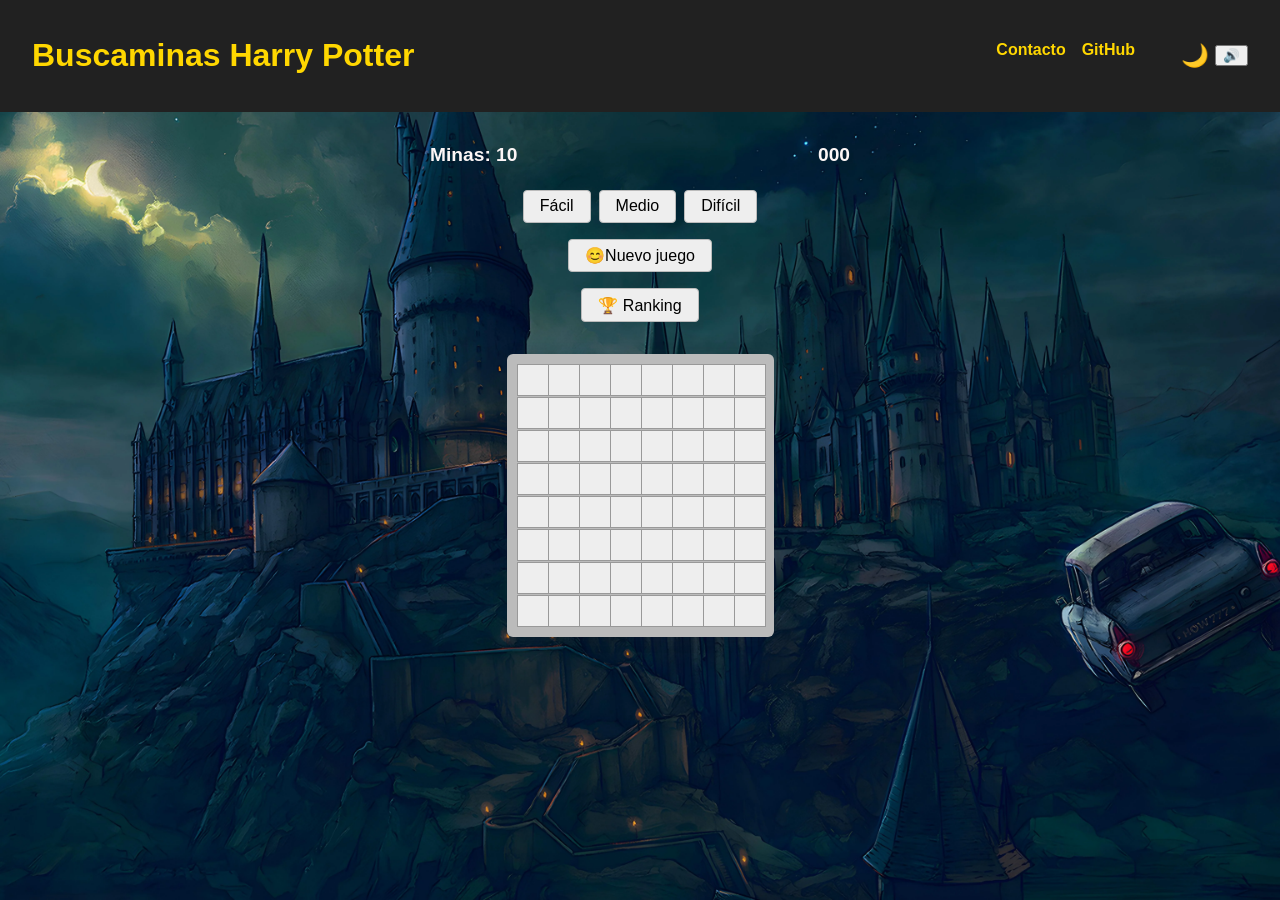
==== index.html @ 060baf07 "Agrego index, indexStyles y mode.js" ====
<!DOCTYPE html>
<html lang="es">
<head>
    <meta charset="UTF-8">
    <title>Buscaminas Harry Potter</title>
    <meta name="viewport" content="width=device-width, initial-scale=1.0">
    <link rel="stylesheet" href="css/indexStyles.css">
</head>
<body>
    <header class="header">
        <h1>Buscaminas Harry Potter</h1>
        <div class="header-actions">
            <a href="contact.html" class="btn-link">Contacto</a>
            <a href="https://github.com/ValentinTorassa/MineSweeper-DAW" class="btn-link" target="_blank">GitHub</a>
            <div class="mode-toggle">
                <button id="toggleModeBtn" aria-label="Cambiar modo" title="Cambiar modo claro/oscuro">🌙</button>
                <button id="musicToggleBtn" aria-label="Música" title="Prender/Apagar música">🔊</button>
            </div>
                         
        </div>
    </header>
    <main>
        <div class="controls">
            <div class="status-panel">
                <span>Minas: <span id="mineCount">10</span></span>
                <span id="timer">0</span>
            </div>
            <div class="difficulty">
                <button id="easyBtn" type="button">Fácil</button>
                <button id="mediumBtn" type="button">Medio</button>
                <button id="hardBtn" type="button">Difícil</button>
            </div>
            <button id="resetBtn" type="button" title="Reiniciar">😊Nuevo juego</button>
            <button id="rankingBtn" type="button" title="Ver Ranking">🏆 Ranking</button>
        </div>
        <div id="board" class="board"></div>
    </main>

    <!-- Modal para mostrar gifs al ganar/perder -->
  <div id="resultGifModal" class="modal">
    <div class="modal-content" style="background: none; box-shadow:none;">
      <img id="resultGifImage" src="" alt="Resultado" style="max-width:320px; width:100%; border-radius:12px;"/>
      <p id="resultGifText" style="font-size:1.3em; color:#fff; text-shadow:0 0 7px #000;"></p>
      <button id="closeGifModalBtn" style="margin-top:1em;">Cerrar</button>
    </div>
  </div>

    <!-- SCRIPTS -->
    <script src="js/storage.js"></script>
    <script src="js/game.js"></script>
    <script src="js/main.js"></script>
    <script src="js/mode.js"></script>

</body>
</html>
---- css/indexStyles.css ----
/* Fondo principal del sitio con imagen para modo oscuro */
html { 
  min-height: 100vh;
  background: url('../img/HarryPotterWallpaper.png') center center / cover no-repeat;
}

.icon-bomb, .icon-flag {
  width: 23px;
  height: 23px;
  display: block;
  margin: 0 auto;
  image-rendering: auto;
  user-select: none;
  pointer-events: none;
}

/* Estilos generales del cuerpo de la página */
body {
  color: #fdf6f6; /* Texto claro */
  font-family: 'Segoe UI', Arial, sans-serif;
  font-weight: bold; 
  margin: 0;
  padding: 0;
}

/* Modal: ventana emergente, oculta por defecto */
.modal {
  display: none;
  position: fixed;
  z-index: 100;
  left: 0; top: 0; right: 0; bottom: 0;
  background: rgba(0,0,0,0.65); /* Fondo semitransparente */
  justify-content: center;
  align-items: center;
}
.modal.active,
.modal[style*="display: block"] {
  display: flex;
}

/* Encabezado del juego */
.header {
  display: flex;
  justify-content: space-between;
  align-items: center;
  background: #212121;
  color: #ffd700;
  padding: 1rem 2rem;
}
.header-actions {
  display: flex;
  gap: 1rem;
}

/* Enlaces del header */
.btn-link {
  color: #ffd700;
  text-decoration: none;
  font-weight: bold;
  transition: text-decoration 0.2s;
}
.btn-link:hover {
  text-decoration: underline;
}

/* Área principal del juego centrada */
main {
  display: flex;
  flex-direction: column;
  align-items: center;
  margin: 2rem auto;
  max-width: 420px;
}

/* Contenedor de controles (botones y paneles) */
.controls {
  display: flex;
  flex-direction: column;
  gap: 1rem;
  width: 100%;
  align-items: center;
  margin-bottom: 1rem;
}

/* Panel de estado: contador y temporizador */
.status-panel {
  display: flex;
  justify-content: space-between;
  width: 100%;
  gap: 2rem;
  font-size: 1.2rem;
  margin-bottom: 0.5rem;
}

/* Botones de dificultad agrupados en línea */
.difficulty {
  display: flex;
  gap: 0.5rem;
}
.difficulty button, #resetBtn, #rankingBtn {
  padding: 0.4rem 1rem;
  font-size: 1rem;
  background: #eee;
  border: 1px solid #bbb;
  border-radius: 4px;
  cursor: pointer;
  transition: background 0.2s;
}
.difficulty button:hover, #resetBtn:hover, #rankingBtn:hover {
  background: #ffd700;
  color: #212121;
}

/* Tablero del juego */
.board {
  margin-top: 1rem;
  background: #bbb;
  border-radius: 6px;
  overflow: auto;
  box-shadow: 0 2px 16px #2222;
}

/* Celda individual del tablero */
.cell {
  user-select: none;
  font-size: 1.1rem;
  width: 30px;
  height: 30px;
  display: flex;
  align-items: center;
  justify-content: center;
  background: #eee;
  border: 1px solid #999;
  cursor: pointer;
  transition: background 0.1s;
}
.cell:active {
  background: #ddd;
}

/* Contenido de la ventana modal */
.modal-content {
  background: #fff;
  color: #212121;
  border-radius: 10px;
  padding: 2rem;
  min-width: 300px;
  max-width: 95vw;
  box-shadow: 0 0 18px #3333;
  text-align: center;
}
.modal-content button {
  margin: 1rem 0.25rem 0 0.25rem;
  padding: 0.4rem 1.2rem;
  background: #ffd700;
  color: #212121;
  border: none;
  border-radius: 4px;
  cursor: pointer;
}
.modal-content h2, .modal-content h3 {
  margin-top: 0;
}

/* Tabla de ranking de partidas */
.ranking-table {
  width: 100%;
  border-collapse: collapse;
  margin-top: 1rem;
  font-size: 0.95rem;
}
.ranking-table th, .ranking-table td {
  padding: 0.25rem 0.4rem;
  border-bottom: 1px solid #ccc;
}
.ranking-table tr.top-player {
  background: #ffe066;
  font-weight: bold;
}

/* Mensaje cuando no hay partidas */
.no-games {
  margin: 1rem 0;
  color: #888;
}

/* ----- MODO CLARO (solo fondo y colores principales) ----- */
html.light-mode {
  background: url('../img/HarryPotterWallpaper_light.png') center center / cover no-repeat;
}

html.light-mode body {
  color: #212121; /* Texto negro para contraste */
  font-weight: bold;
}
html.light-mode .header {
  background: #ffe066;
  color: #212121;
}
html.light-mode .btn-link {
  color: #212121;
}

/* Contador y timer en negro y negrita en modo claro */
html.light-mode .status-panel,
html.light-mode .status-panel span,
html.light-mode .status-panel #mineCount,
html.light-mode .status-panel #timer {
  color: #212121;
  font-weight: bold;
}

/* Botón de cambio de modo, arriba a la derecha */
.mode-toggle {
  display: flex;
  align-items: center;
  margin-left: 1.5rem;
}
#toggleModeBtn {
  font-size: 1.4rem;
  background: none;
  border: none;
  cursor: pointer;
  color: #ffd700;
  transition: color 0.2s;
}
html.light-mode #toggleModeBtn {
  color: #000000;
}

/* -------- Responsive: para pantallas chicas -------- */
@media (max-width: 600px) {
  main {
      max-width: 98vw;
      margin: 1rem;
  }
  .modal-content {
      min-width: 80vw;
      padding: 1rem;
  }
}
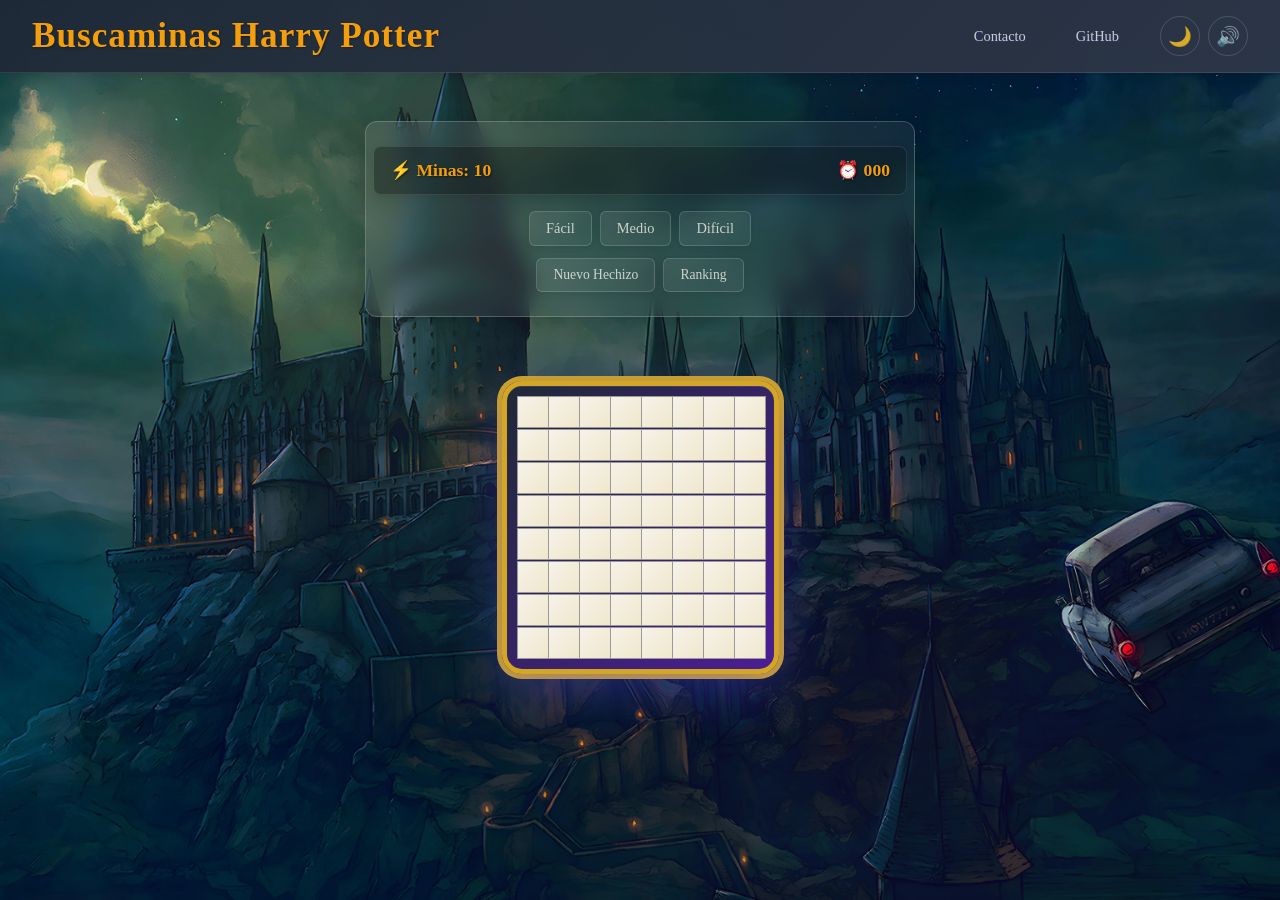
==== commit 2f40909d: "Front end updates actualizado estilos para index y contact, logica del header separada en un archivo" ====
--- a/index.html
+++ b/index.html
@@ -4,44 +4,79 @@
     <meta charset="UTF-8">
     <title>Buscaminas Harry Potter</title>
     <meta name="viewport" content="width=device-width, initial-scale=1.0">
+    <link rel="stylesheet" href="css/header.css">
     <link rel="stylesheet" href="css/indexStyles.css">
 </head>
 <body>
     <header class="header">
-        <h1>Buscaminas Harry Potter</h1>
+        <h1 class="header-title">Buscaminas Harry Potter</h1>
         <div class="header-actions">
-            <a href="contact.html" class="btn-link">Contacto</a>
-            <a href="https://github.com/ValentinTorassa/MineSweeper-DAW" class="btn-link" target="_blank">GitHub</a>
+            <a href="contact.html" class="header-link">Contacto</a>
+            <a href="https://github.com/ValentinTorassa/MineSweeper-DAW" class="header-link" target="_blank">GitHub</a>
             <div class="mode-toggle">
-                <button id="toggleModeBtn" aria-label="Cambiar modo" title="Cambiar modo claro/oscuro">🌙</button>
-                <button id="musicToggleBtn" aria-label="Música" title="Prender/Apagar música">🔊</button>
+                <button id="toggleModeBtn" class="mode-btn" aria-label="Cambiar modo" title="Cambiar modo claro/oscuro">🌙</button>
+                <button id="musicToggleBtn" class="mode-btn" aria-label="Música" title="Prender/Apagar música">🔊</button>
             </div>
-                         
         </div>
     </header>
     <main>
         <div class="controls">
             <div class="status-panel">
-                <span>Minas: <span id="mineCount">10</span></span>
-                <span id="timer">0</span>
+                <span>⚡ Minas: <span id="mineCount">10</span></span>
+                <span>⏰ <span id="timer">0</span></span>
             </div>
-            <div class="difficulty">
-                <button id="easyBtn" type="button">Fácil</button>
-                <button id="mediumBtn" type="button">Medio</button>
-                <button id="hardBtn" type="button">Difícil</button>
+            <div class="game-actions">
+                <div class="difficulty">
+                    <button id="easyBtn" type="button">Fácil</button>
+                    <button id="mediumBtn" type="button">Medio</button>
+                    <button id="hardBtn" type="button">Difícil</button>
+                </div>
+                <div class="control-buttons">
+                    <button id="resetBtn" type="button" title="Reiniciar">Nuevo Hechizo</button>
+                    <button id="rankingBtn" type="button" title="Ver Ranking">Ranking</button>
+                </div>
             </div>
-            <button id="resetBtn" type="button" title="Reiniciar">😊Nuevo juego</button>
-            <button id="rankingBtn" type="button" title="Ver Ranking">🏆 Ranking</button>
         </div>
         <div id="board" class="board"></div>
     </main>
 
-    <!-- Modal para mostrar gifs al ganar/perder -->
+    <!-- Modal mágico para mostrar gifs al ganar/perder -->
   <div id="resultGifModal" class="modal">
     <div class="modal-content" style="background: none; box-shadow:none;">
       <img id="resultGifImage" src="" alt="Resultado" style="max-width:320px; width:100%; border-radius:12px;"/>
       <p id="resultGifText" style="font-size:1.3em; color:#fff; text-shadow:0 0 7px #000;"></p>
-      <button id="closeGifModalBtn" style="margin-top:1em;">Cerrar</button>
+      <button id="closeGifModalBtn" style="margin-top:1em;">🚪 Cerrar</button>
+    </div>
+  </div>
+
+  <!-- Modal para el Salón de la Fama -->
+  <div id="rankingModal" class="modal">
+    <div class="modal-content">
+      <h2>🏆 Salón de la Fama de Magos</h2>
+      <div class="ranking-controls">
+        <button id="sortByScoreBtn" class="btn-secondary">📊 Ordenar por Puntaje</button>
+        <button id="sortByDateBtn" class="btn-secondary">📅 Ordenar por Fecha</button>
+        <button id="clearRankingBtn" class="btn-danger">🗑️ Limpiar Registro</button>
+      </div>
+      <div id="rankingTable"></div>
+      <button id="closeRankingBtn" class="btn-primary">🚪 Cerrar</button>
+    </div>
+  </div>
+
+  <!-- Modal para ingresar nombre del mago ganador -->
+  <div id="playerNameModal" class="modal">
+    <div class="modal-content">
+      <h2>🎉 ¡Felicidades, Mago! Has completado el hechizo</h2>
+      <p>⭐ Tu puntuación mágica: <span id="finalScore">0</span></p>
+      <p>⏰ Tiempo de conjuro: <span id="finalTime">0:00</span></p>
+      <div class="input-group">
+        <label for="playerNameInput">📝 Ingresa tu nombre mágico para el Salón de la Fama:</label>
+        <input type="text" id="playerNameInput" placeholder="Tu nombre de mago" maxlength="20">
+      </div>
+      <div class="button-group">
+        <button id="savePlayerScoreBtn" class="btn-primary">✨ Guardar en el Salón</button>
+        <button id="closePlayerNameBtn" class="btn-secondary">🚪 Cancelar</button>
+      </div>
     </div>
   </div>
 
--- a/css/header.css
+++ b/css/header.css
@@ -0,0 +1,149 @@
+/* Header styles - More sober design */
+.header {
+    display: flex;
+    justify-content: space-between;
+    align-items: center;
+    background: linear-gradient(135deg, rgba(31, 41, 55, 0.95) 0%, rgba(45, 55, 72, 0.95) 100%);
+    backdrop-filter: blur(10px);
+    color: var(--text-primary);
+    padding: 1rem 2rem;
+    box-shadow: 0 2px 10px rgba(0, 0, 0, 0.1);
+    border-bottom: 1px solid rgba(255, 255, 255, 0.1);
+    position: relative;
+}
+
+.header-title {
+    margin: 0;
+    font-size: clamp(1.5rem, 3vw, 2.2rem);
+    font-family: 'Cinzel', 'Times New Roman', serif;
+    font-weight: 600;
+    letter-spacing: 1px;
+    text-shadow: 1px 1px 2px rgba(0, 0, 0, 0.3);
+    color: var(--text-secondary);
+}
+
+.header-actions {
+    display: flex;
+    gap: 1rem;
+    align-items: center;
+}
+
+.header-link {
+    color: var(--text-primary);
+    text-decoration: none;
+    font-weight: 500;
+    font-size: 0.9rem;
+    padding: 0.5rem 1rem;
+    border-radius: 6px;
+    transition: all 0.3s ease;
+    border: 1px solid transparent;
+    opacity: 0.8;
+}
+
+.header-link:hover {
+    opacity: 1;
+    background: rgba(255, 255, 255, 0.1);
+    border-color: rgba(255, 255, 255, 0.2);
+    transform: translateY(-1px);
+}
+
+.mode-toggle {
+    display: flex;
+    align-items: center;
+    gap: 0.5rem;
+    margin-left: 0.5rem;
+}
+
+.mode-btn {
+    font-size: 1.2rem;
+    background: transparent;
+    border: 1px solid rgba(255, 255, 255, 0.2);
+    border-radius: 50%;
+    padding: 0.5rem;
+    cursor: pointer;
+    color: var(--text-primary);
+    transition: all 0.3s ease;
+    width: 40px;
+    height: 40px;
+    display: flex;
+    align-items: center;
+    justify-content: center;
+    opacity: 0.8;
+}
+
+.mode-btn:hover {
+    opacity: 1;
+    background: rgba(255, 255, 255, 0.1);
+    border-color: rgba(255, 255, 255, 0.3);
+    transform: scale(1.05);
+}
+
+/* Light mode adjustments */
+html.light-mode .header {
+    background: linear-gradient(135deg, rgba(255, 255, 255, 0.95) 0%, rgba(248, 249, 250, 0.95) 100%);
+    border-bottom: 1px solid rgba(0, 0, 0, 0.1);
+}
+
+html.light-mode .header-link {
+    color: var(--text-primary);
+}
+
+html.light-mode .header-link:hover {
+    background: rgba(0, 0, 0, 0.05);
+    border-color: rgba(0, 0, 0, 0.1);
+}
+
+html.light-mode .mode-btn {
+    border-color: rgba(0, 0, 0, 0.2);
+    color: var(--text-primary);
+}
+
+html.light-mode .mode-btn:hover {
+    background: rgba(0, 0, 0, 0.05);
+    border-color: rgba(0, 0, 0, 0.3);
+}
+
+/* Responsive design */
+@media (max-width: 768px) {
+    .header {
+        flex-direction: column;
+        gap: 1rem;
+        padding: 1rem;
+    }
+    
+    .header-title {
+        font-size: 1.5rem;
+    }
+    
+    .header-actions {
+        flex-wrap: wrap;
+        justify-content: center;
+    }
+    
+    .header-link {
+        font-size: 0.85rem;
+        padding: 0.4rem 0.8rem;
+    }
+    
+    .mode-btn {
+        width: 35px;
+        height: 35px;
+        font-size: 1rem;
+    }
+}
+
+@media (max-width: 480px) {
+    .header {
+        padding: 0.8rem;
+    }
+    
+    .header-title {
+        font-size: 1.3rem;
+    }
+    
+    .mode-btn {
+        width: 32px;
+        height: 32px;
+        font-size: 0.9rem;
+    }
+}
--- a/css/indexStyles.css
+++ b/css/indexStyles.css
@@ -1,7 +1,79 @@
-/* Fondo principal del sitio con imagen para modo oscuro */
+/* Variables CSS para colores temáticos de Harry Potter */
+:root {
+  --gryffindor-red: #740001;
+  --gryffindor-gold: #d3a625;
+  --slytherin-green: #1a472a;
+  --slytherin-silver: #5d5d5d;
+  --ravenclaw-blue: #0e1a40;
+  --ravenclaw-bronze: #946b2d;
+  --hufflepuff-yellow: #ffdb00;
+  --hufflepuff-black: #000000;
+  --hogwarts-blue: #1f2937;
+  --hogwarts-gold: #f59e0b;
+  --magic-purple: #4c1d95;
+  --parchment: #f7f3e9;
+  --ink-black: #1f1f1f;
+  --shadow-magic: rgba(79, 70, 229, 0.4);
+  --shadow-dark: rgba(0, 0, 0, 0.6);
+}
+
+/* Modo oscuro (por defecto) */
+:root {
+  --bg-primary: var(--hogwarts-blue);
+  --bg-secondary: var(--magic-purple);
+  --text-primary: var(--parchment);
+  --text-secondary: var(--hogwarts-gold);
+  --border-color: var(--gryffindor-gold);
+  --shadow-color: var(--shadow-magic);
+  --button-bg: var(--gryffindor-red);
+  --button-hover: var(--hogwarts-gold);
+  --button-text: var(--parchment);
+}
+
+/* Modo claro */
+html.light-mode {
+  --bg-primary: var(--parchment);
+  --bg-secondary: #ffffff;
+  --text-primary: var(--ink-black);
+  --text-secondary: var(--gryffindor-red);
+  --border-color: var(--gryffindor-gold);
+  --shadow-color: var(--shadow-dark);
+  --button-bg: var(--gryffindor-red);
+  --button-hover: var(--hogwarts-gold);
+  --button-text: var(--parchment);
+}
+
+/* Fondo principal del sitio con imágenes temáticas */
 html { 
   min-height: 100vh;
-  background: url('../img/HarryPotterWallpaper.png') center center / cover no-repeat;
+  background: url('../img/HarryPotterWallpaper.png') center center / cover no-repeat,
+              linear-gradient(135deg, var(--bg-primary) 0%, var(--bg-secondary) 100%);
+  transition: all 0.3s ease;
+  position: relative;
+}
+
+html.light-mode {
+  background: url('../img/HarryPotterWallpaper_light.png') center center / cover no-repeat,
+              linear-gradient(135deg, var(--parchment) 0%, #f0f4f8 100%);
+}
+
+/* Overlay mágico */
+html::before {
+  content: '';
+  position: fixed;
+  top: 0;
+  left: 0;
+  width: 100%;
+  height: 100%;
+  background: radial-gradient(circle at 30% 20%, rgba(255, 215, 0, 0.1) 0%, transparent 50%),
+              radial-gradient(circle at 70% 80%, rgba(116, 0, 1, 0.1) 0%, transparent 50%);
+  pointer-events: none;
+  z-index: -1;
+}
+
+html.light-mode::before {
+  background: radial-gradient(circle at 30% 20%, rgba(139, 69, 19, 0.1) 0%, transparent 50%),
+              radial-gradient(circle at 70% 80%, rgba(255, 219, 0, 0.1) 0%, transparent 50%);
 }
 
 .icon-bomb, .icon-flag {
@@ -16,12 +88,17 @@
 
 /* Estilos generales del cuerpo de la página */
 body {
-  color: #fdf6f6; /* Texto claro */
-  font-family: 'Segoe UI', Arial, sans-serif;
-  font-weight: bold; 
+  color: var(--text-primary);
+  font-family: 'Cinzel', 'Times New Roman', serif;
+  font-weight: 500;
   margin: 0;
   padding: 0;
-}
+  transition: color 0.3s ease;
+  text-shadow: 1px 1px 2px var(--shadow-color);
+}
+
+/* Importar fuente mágica */
+@import url('https://fonts.googleapis.com/css2?family=Cinzel:wght@400;600;700&family=Uncial+Antiqua&display=swap');
 
 /* Modal: ventana emergente, oculta por defecto */
 .modal {
@@ -38,128 +115,255 @@
   display: flex;
 }
 
-/* Encabezado del juego */
-.header {
-  display: flex;
-  justify-content: space-between;
-  align-items: center;
-  background: #212121;
-  color: #ffd700;
-  padding: 1rem 2rem;
-}
-.header-actions {
-  display: flex;
-  gap: 1rem;
-}
-
-/* Enlaces del header */
-.btn-link {
-  color: #ffd700;
-  text-decoration: none;
-  font-weight: bold;
-  transition: text-decoration 0.2s;
-}
-.btn-link:hover {
-  text-decoration: underline;
-}
+/* Header styles moved to header.css */
 
 /* Área principal del juego centrada */
 main {
   display: flex;
   flex-direction: column;
   align-items: center;
-  margin: 2rem auto;
-  max-width: 420px;
-}
-
-/* Contenedor de controles (botones y paneles) */
+  margin: 3rem auto;
+  max-width: 600px;
+  padding: 0 1rem;
+}
+
+/* Contenedor de controles - diseño más sutil */
 .controls {
   display: flex;
   flex-direction: column;
   gap: 1rem;
   width: 100%;
+  max-width: 500px;
   align-items: center;
-  margin-bottom: 1rem;
-}
-
-/* Panel de estado: contador y temporizador */
+  margin-bottom: 2rem;
+  background: linear-gradient(135deg, 
+    rgba(255, 255, 255, 0.1) 0%, 
+    rgba(255, 255, 255, 0.05) 100%);
+  padding: 1.5rem;
+  border-radius: 12px;
+  box-shadow: 0 4px 20px rgba(0, 0, 0, 0.1);
+  border: 1px solid rgba(255, 255, 255, 0.2);
+  position: relative;
+  backdrop-filter: blur(10px);
+}
+
+/* Removed overly decorative elements */
+
+/* Panel de estado - diseño más sutil */
 .status-panel {
   display: flex;
   justify-content: space-between;
   width: 100%;
-  gap: 2rem;
-  font-size: 1.2rem;
-  margin-bottom: 0.5rem;
-}
-
-/* Botones de dificultad agrupados en línea */
+  gap: 1rem;
+  font-size: 1.1rem;
+  font-weight: 600;
+  font-family: 'Cinzel', serif;
+  background: linear-gradient(135deg, 
+    rgba(0, 0, 0, 0.3) 0%, 
+    rgba(0, 0, 0, 0.2) 100%);
+  color: var(--text-secondary);
+  padding: 0.8rem 1rem;
+  border-radius: 8px;
+  box-shadow: 0 2px 8px rgba(0, 0, 0, 0.1);
+  border: 1px solid rgba(255, 255, 255, 0.1);
+  text-shadow: 1px 1px 2px rgba(0, 0, 0, 0.5);
+}
+
+/* Game actions container */
+.game-actions {
+  display: flex;
+  flex-direction: column;
+  gap: 0.8rem;
+  width: 100%;
+  align-items: center;
+}
+
+/* Botones de dificultad - diseño más sutil */
 .difficulty {
   display: flex;
   gap: 0.5rem;
-}
-.difficulty button, #resetBtn, #rankingBtn {
-  padding: 0.4rem 1rem;
-  font-size: 1rem;
-  background: #eee;
-  border: 1px solid #bbb;
-  border-radius: 4px;
-  cursor: pointer;
-  transition: background 0.2s;
-}
-.difficulty button:hover, #resetBtn:hover, #rankingBtn:hover {
-  background: #ffd700;
-  color: #212121;
-}
-
-/* Tablero del juego */
+  flex-wrap: wrap;
+  justify-content: center;
+}
+
+.difficulty button {
+  padding: 0.5rem 1rem;
+  font-size: 0.9rem;
+  font-weight: 500;
+  font-family: inherit;
+  background: linear-gradient(135deg, rgba(255, 255, 255, 0.1) 0%, rgba(255, 255, 255, 0.05) 100%);
+  color: var(--text-primary);
+  border: 1px solid rgba(255, 255, 255, 0.2);
+  border-radius: 6px;
+  cursor: pointer;
+  transition: all 0.3s ease;
+  box-shadow: 0 2px 6px rgba(0, 0, 0, 0.1);
+  text-shadow: none;
+  position: relative;
+  overflow: hidden;
+  opacity: 0.8;
+}
+
+.control-buttons {
+  display: flex;
+  gap: 0.5rem;
+  flex-wrap: wrap;
+  justify-content: center;
+}
+
+.control-buttons button {
+  padding: 0.5rem 1rem;
+  font-size: 0.85rem;
+  font-weight: 500;
+  font-family: inherit;
+  background: linear-gradient(135deg, rgba(255, 255, 255, 0.1) 0%, rgba(255, 255, 255, 0.05) 100%);
+  color: var(--text-primary);
+  border: 1px solid rgba(255, 255, 255, 0.2);
+  border-radius: 6px;
+  cursor: pointer;
+  transition: all 0.3s ease;
+  box-shadow: 0 2px 6px rgba(0, 0, 0, 0.1);
+  text-shadow: none;
+  position: relative;
+  overflow: hidden;
+  opacity: 0.8;
+}
+
+.difficulty button:hover, .control-buttons button:hover {
+  opacity: 1;
+  background: linear-gradient(135deg, rgba(255, 255, 255, 0.2) 0%, rgba(255, 255, 255, 0.1) 100%);
+  border-color: rgba(255, 255, 255, 0.3);
+  transform: translateY(-1px);
+  box-shadow: 0 4px 12px rgba(0, 0, 0, 0.2);
+}
+
+.difficulty button:active, .control-buttons button:active {
+  transform: translateY(0);
+  box-shadow: 0 2px 6px rgba(0, 0, 0, 0.1);
+}
+
+/* Tablero del juego estilo mesa de ajedrez mágico */
 .board {
-  margin-top: 1rem;
-  background: #bbb;
-  border-radius: 6px;
-  overflow: auto;
-  box-shadow: 0 2px 16px #2222;
-}
-
-/* Celda individual del tablero */
+  margin-top: 2rem;
+  background: linear-gradient(135deg, 
+    var(--hogwarts-blue) 0%, 
+    var(--magic-purple) 100%);
+  border-radius: 20px;
+  overflow: hidden;
+  box-shadow: 0 15px 50px var(--shadow-color),
+              inset 0 1px 0 rgba(255, 255, 255, 0.1),
+              0 0 0 5px var(--gryffindor-gold);
+  border: 5px solid var(--gryffindor-gold);
+  position: relative;
+}
+
+.board::before {
+  content: '';
+  position: absolute;
+  top: -3px;
+  left: -3px;
+  right: -3px;
+  bottom: -3px;
+  background: linear-gradient(45deg, 
+    var(--gryffindor-gold) 0%, 
+    var(--hogwarts-gold) 25%, 
+    var(--gryffindor-gold) 50%, 
+    var(--hogwarts-gold) 75%, 
+    var(--gryffindor-gold) 100%);
+  border-radius: 25px;
+  z-index: -1;
+}
+
+/* Celda individual del tablero estilo piedra mágica */
 .cell {
   user-select: none;
-  font-size: 1.1rem;
-  width: 30px;
-  height: 30px;
+  font-size: 1.2rem;
+  width: 35px;
+  height: 35px;
   display: flex;
   align-items: center;
   justify-content: center;
-  background: #eee;
-  border: 1px solid #999;
-  cursor: pointer;
-  transition: background 0.1s;
-}
+  background: linear-gradient(135deg, 
+    rgba(247, 243, 233, 0.9) 0%, 
+    rgba(240, 230, 200, 0.9) 100%);
+  border: 2px solid var(--gryffindor-gold);
+  cursor: pointer;
+  transition: all 0.3s ease;
+  font-weight: 700;
+  color: var(--ink-black);
+  text-shadow: 1px 1px 2px rgba(255, 255, 255, 0.5);
+  position: relative;
+  overflow: hidden;
+}
+
+.cell::before {
+  content: '';
+  position: absolute;
+  top: 0;
+  left: 0;
+  right: 0;
+  bottom: 0;
+  background: radial-gradient(circle at center, 
+    rgba(255, 215, 0, 0.1) 0%, 
+    transparent 70%);
+  opacity: 0;
+  transition: opacity 0.3s ease;
+}
+
+.cell:hover::before {
+  opacity: 1;
+}
+
+.cell:hover {
+  background: linear-gradient(135deg, 
+    var(--hogwarts-gold) 0%, 
+    var(--gryffindor-gold) 100%);
+  color: var(--parchment);
+  transform: scale(1.1) rotateZ(2deg);
+  box-shadow: 0 8px 25px rgba(255, 215, 0, 0.5);
+  border-color: var(--parchment);
+  text-shadow: 1px 1px 3px rgba(0, 0, 0, 0.7);
+}
+
 .cell:active {
-  background: #ddd;
+  transform: scale(0.95) rotateZ(-1deg);
+  box-shadow: inset 0 4px 8px rgba(0, 0, 0, 0.3);
 }
 
 /* Contenido de la ventana modal */
 .modal-content {
-  background: #fff;
-  color: #212121;
-  border-radius: 10px;
-  padding: 2rem;
+  background: linear-gradient(135deg, 
+    rgba(255, 255, 255, 0.1) 0%, 
+    rgba(255, 255, 255, 0.05) 100%);
+  color: var(--text-primary);
+  border-radius: 12px;
+  padding: 1.5rem;
   min-width: 300px;
   max-width: 95vw;
-  box-shadow: 0 0 18px #3333;
+  box-shadow: 0 4px 20px rgba(0, 0, 0, 0.1);
   text-align: center;
+  border: 1px solid rgba(255, 255, 255, 0.2);
+  backdrop-filter: blur(10px);
 }
 .modal-content button {
   margin: 1rem 0.25rem 0 0.25rem;
-  padding: 0.4rem 1.2rem;
-  background: #ffd700;
-  color: #212121;
+  padding: 0.8rem 1.5rem;
+  background: var(--button-hover);
+  color: var(--bg-primary);
   border: none;
-  border-radius: 4px;
-  cursor: pointer;
+  border-radius: 8px;
+  cursor: pointer;
+  font-weight: 600;
+  transition: all 0.3s ease;
+  box-shadow: 0 2px 5px var(--shadow-color);
+}
+.modal-content button:hover {
+  transform: translateY(-2px);
+  box-shadow: 0 4px 10px var(--shadow-color);
 }
 .modal-content h2, .modal-content h3 {
   margin-top: 0;
+  color: var(--text-secondary);
 }
 
 /* Tabla de ranking de partidas */
@@ -184,58 +388,199 @@
   color: #888;
 }
 
-/* ----- MODO CLARO (solo fondo y colores principales) ----- */
-html.light-mode {
-  background: url('../img/HarryPotterWallpaper_light.png') center center / cover no-repeat;
-}
-
-html.light-mode body {
-  color: #212121; /* Texto negro para contraste */
+
+/* Mode toggle styles moved to header.css */
+
+/* Estilos para los nuevos modales y elementos del ranking */
+.ranking-controls {
+  display: flex;
+  gap: 0.5rem;
+  margin-bottom: 1rem;
+  flex-wrap: wrap;
+  justify-content: center;
+}
+
+.btn-primary {
+  background: linear-gradient(135deg, rgba(255, 255, 255, 0.1) 0%, rgba(255, 255, 255, 0.05) 100%);
+  color: var(--text-primary);
+  border: 1px solid rgba(255, 255, 255, 0.2);
+  border-radius: 6px;
+  padding: 0.5rem 1rem;
+  cursor: pointer;
+  font-weight: 500;
+  transition: all 0.3s ease;
+  font-family: inherit;
+  opacity: 0.8;
+  box-shadow: 0 2px 6px rgba(0, 0, 0, 0.1);
+}
+
+.btn-primary:hover {
+  opacity: 1;
+  background: linear-gradient(135deg, rgba(255, 255, 255, 0.2) 0%, rgba(255, 255, 255, 0.1) 100%);
+  border-color: rgba(255, 255, 255, 0.3);
+  transform: translateY(-1px);
+  box-shadow: 0 4px 12px rgba(0, 0, 0, 0.2);
+}
+
+.btn-secondary {
+  background: linear-gradient(135deg, rgba(255, 255, 255, 0.1) 0%, rgba(255, 255, 255, 0.05) 100%);
+  color: var(--text-primary);
+  border: 1px solid rgba(255, 255, 255, 0.2);
+  border-radius: 6px;
+  padding: 0.5rem 1rem;
+  cursor: pointer;
+  font-weight: 500;
+  transition: all 0.3s ease;
+  font-family: inherit;
+  opacity: 0.8;
+  box-shadow: 0 2px 6px rgba(0, 0, 0, 0.1);
+}
+
+.btn-secondary:hover {
+  opacity: 1;
+  background: linear-gradient(135deg, rgba(255, 255, 255, 0.2) 0%, rgba(255, 255, 255, 0.1) 100%);
+  border-color: rgba(255, 255, 255, 0.3);
+  transform: translateY(-1px);
+  box-shadow: 0 4px 12px rgba(0, 0, 0, 0.2);
+}
+
+.btn-danger {
+  background: linear-gradient(135deg, rgba(220, 53, 69, 0.9) 0%, rgba(220, 53, 69, 0.8) 100%);
+  color: white;
+  border: 1px solid rgba(220, 53, 69, 0.5);
+  border-radius: 6px;
+  padding: 0.5rem 1rem;
+  cursor: pointer;
+  font-weight: 500;
+  transition: all 0.3s ease;
+  font-family: inherit;
+  opacity: 0.8;
+  box-shadow: 0 2px 6px rgba(0, 0, 0, 0.1);
+}
+
+.btn-danger:hover {
+  opacity: 1;
+  background: linear-gradient(135deg, rgba(200, 35, 51, 0.9) 0%, rgba(200, 35, 51, 0.8) 100%);
+  border-color: rgba(200, 35, 51, 0.5);
+  transform: translateY(-1px);
+  box-shadow: 0 4px 12px rgba(0, 0, 0, 0.2);
+}
+
+.input-group {
+  margin: 1rem 0;
+  text-align: left;
+}
+
+.input-group label {
+  display: block;
+  margin-bottom: 0.5rem;
   font-weight: bold;
 }
-html.light-mode .header {
-  background: #ffe066;
-  color: #212121;
-}
-html.light-mode .btn-link {
-  color: #212121;
-}
-
-/* Contador y timer en negro y negrita en modo claro */
-html.light-mode .status-panel,
-html.light-mode .status-panel span,
-html.light-mode .status-panel #mineCount,
-html.light-mode .status-panel #timer {
-  color: #212121;
-  font-weight: bold;
-}
-
-/* Botón de cambio de modo, arriba a la derecha */
-.mode-toggle {
-  display: flex;
-  align-items: center;
-  margin-left: 1.5rem;
-}
-#toggleModeBtn {
-  font-size: 1.4rem;
-  background: none;
-  border: none;
-  cursor: pointer;
-  color: #ffd700;
-  transition: color 0.2s;
-}
-html.light-mode #toggleModeBtn {
-  color: #000000;
+
+.input-group input {
+  width: 100%;
+  padding: 0.5rem;
+  border: 1px solid #ccc;
+  border-radius: 4px;
+  font-size: 1rem;
+  box-sizing: border-box;
+}
+
+.button-group {
+  display: flex;
+  gap: 0.5rem;
+  justify-content: center;
+  margin-top: 1rem;
 }
 
 /* -------- Responsive: para pantallas chicas -------- */
-@media (max-width: 600px) {
+@media (max-width: 768px) {
+  .header {
+    flex-direction: column;
+    gap: 1rem;
+    padding: 1rem;
+  }
+  
+  .header h1 {
+    font-size: 1.8rem;
+  }
+  
+  .header-actions {
+    flex-wrap: wrap;
+    justify-content: center;
+  }
+  
   main {
-      max-width: 98vw;
-      margin: 1rem;
-  }
+    max-width: 98vw;
+    margin: 1rem 0.5rem;
+  }
+  
+  .controls {
+    padding: 1rem;
+  }
+  
+  .difficulty {
+    flex-direction: column;
+    gap: 0.5rem;
+  }
+  
+  .difficulty button, #resetBtn, #rankingBtn {
+    width: 100%;
+    padding: 1rem;
+  }
+  
+  .status-panel {
+    flex-direction: column;
+    gap: 1rem;
+    text-align: center;
+  }
+  
   .modal-content {
-      min-width: 80vw;
-      padding: 1rem;
-  }
-}+    min-width: 90vw;
+    padding: 1.5rem;
+    margin: 1rem;
+  }
+  
+  .ranking-controls {
+    flex-direction: column;
+    gap: 0.5rem;
+  }
+  
+  .button-group {
+    flex-direction: column;
+    gap: 0.5rem;
+  }
+  
+  .cell {
+    width: 28px;
+    height: 28px;
+    font-size: 1rem;
+  }
+}
+
+@media (max-width: 480px) {
+  .header {
+    padding: 0.5rem;
+  }
+  
+  .header h1 {
+    font-size: 1.5rem;
+  }
+  
+  .controls {
+    padding: 0.75rem;
+  }
+  
+  .modal-content {
+    min-width: 95vw;
+    padding: 1rem;
+    margin: 0.5rem;
+  }
+  
+  .cell {
+    width: 25px;
+    height: 25px;
+    font-size: 0.9rem;
+  }
+}
+
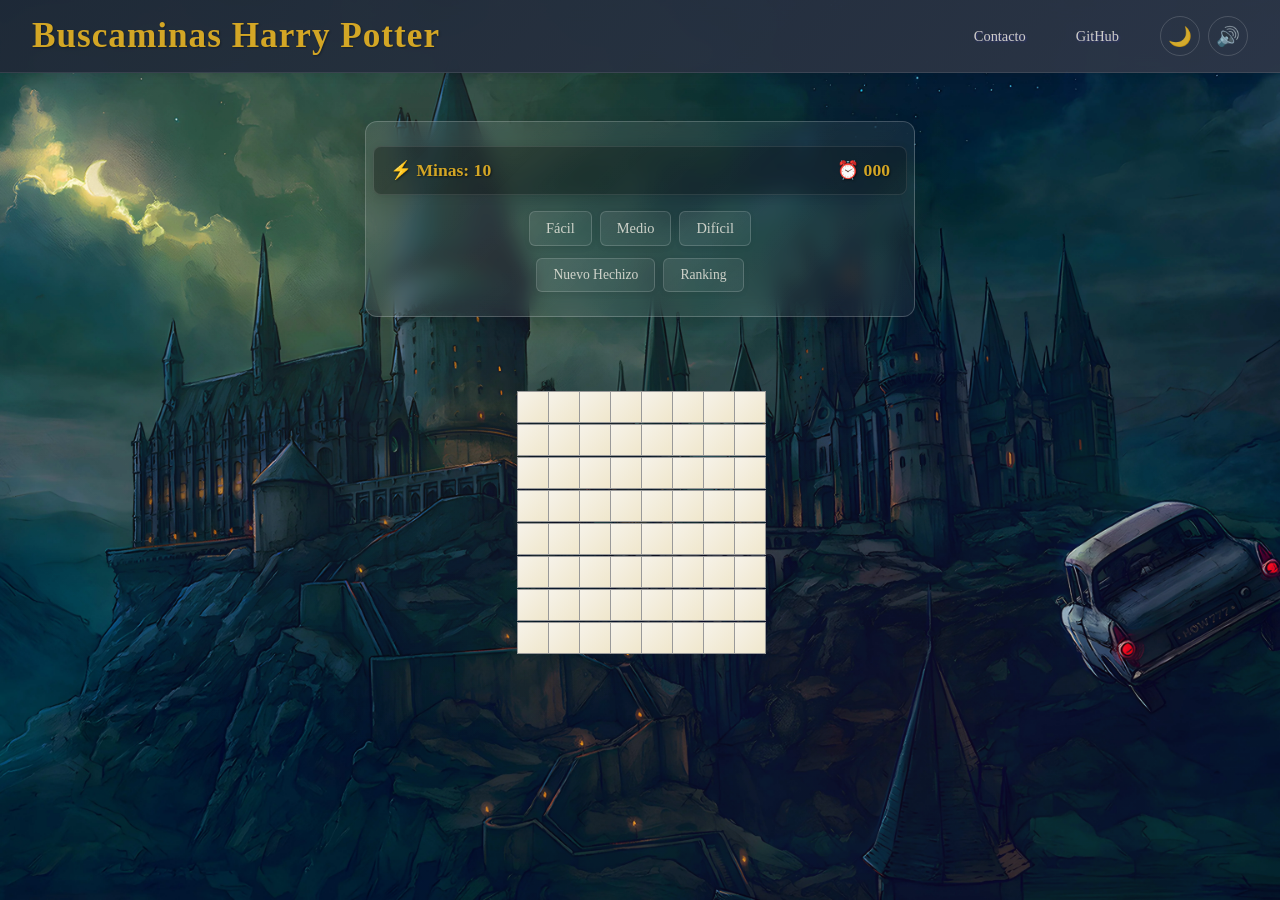
==== commit 4581da0d: "eliminado mode.js y bugs de sonido y modos" ====
--- a/index.html
+++ b/index.html
@@ -5,6 +5,7 @@
     <title>Buscaminas Harry Potter</title>
     <meta name="viewport" content="width=device-width, initial-scale=1.0">
     <link rel="stylesheet" href="css/header.css">
+    <link rel="stylesheet" href="css/base.css">
     <link rel="stylesheet" href="css/indexStyles.css">
 </head>
 <body>
@@ -84,7 +85,7 @@
     <script src="js/storage.js"></script>
     <script src="js/game.js"></script>
     <script src="js/main.js"></script>
-    <script src="js/mode.js"></script>
+    <script src="js/header.js"></script>
 
 </body>
 </html>
--- a/css/header.css
+++ b/css/header.css
@@ -15,7 +15,6 @@
 .header-title {
     margin: 0;
     font-size: clamp(1.5rem, 3vw, 2.2rem);
-    font-family: 'Cinzel', 'Times New Roman', serif;
     font-weight: 600;
     letter-spacing: 1px;
     text-shadow: 1px 1px 2px rgba(0, 0, 0, 0.3);
--- a/css/base.css
+++ b/css/base.css
@@ -0,0 +1,85 @@
+@import url('https://fonts.googleapis.com/css2?family=Cinzel:wght@400;600;700&family=Uncial+Antiqua&display=swap');
+
+:root {
+  --primary-red: rgb(117, 0, 2);
+  --accent-gold: rgb(211, 166, 37);
+  --dark-green: rgb(26, 71, 42);
+  --medium-gray: rgb(93, 93, 93);
+  --deep-blue: rgb(14, 26, 64);
+  --bronze: rgb(148, 107, 45);
+  --bright-yellow: rgb(255, 219, 0);
+  --pure-black: rgb(0, 0, 0);
+
+  --primary-bg: rgb(31, 41, 55);
+  --secondary-bg: rgb(76, 29, 149);
+  --light-bg: rgb(247, 243, 233);
+  --dark-text: rgb(31, 31, 31);
+
+  --shadow-soft: rgba(79, 70, 229, 0.4);
+  --shadow-strong: rgba(0, 0, 0, 0.6);
+}
+
+:root {
+  --bg-primary: var(--primary-bg);
+  --bg-secondary: var(--secondary-bg);
+  --text-primary: var(--light-bg);
+  --text-secondary: var(--accent-gold);
+  --border-color: var(--accent-gold);
+  --shadow-color: var(--shadow-soft);
+  --button-bg: var(--primary-red);
+  --button-hover: var(--accent-gold);
+  --button-text: var(--light-bg);
+}
+
+html.light-mode {
+  --bg-primary: var(--light-bg);
+  --bg-secondary: rgb(255, 255, 255);
+  --text-primary: var(--dark-text);
+  --text-secondary: var(--primary-red);
+  --border-color: var(--accent-gold);
+  --shadow-color: var(--shadow-strong);
+  --button-bg: var(--primary-red);
+  --button-hover: var(--accent-gold);
+  --button-text: var(--light-bg);
+}
+
+html {
+  min-height: 100vh;
+  background: url('../img/HarryPotterWallpaper.png') center center / cover no-repeat,
+              linear-gradient(135deg, var(--bg-primary) 0%, var(--bg-secondary) 100%);
+  transition: all 0.3s ease;
+  position: relative;
+}
+
+html.light-mode {
+  background: url('../img/HarryPotterWallpaper_light.png') center center / cover no-repeat,
+              linear-gradient(135deg, var(--light-bg) 0%, rgb(240, 244, 248) 100%);
+}
+
+html::before {
+  content: '';
+  position: fixed;
+  top: 0;
+  left: 0;
+  width: 100%;
+  height: 100%;
+  background: radial-gradient(circle at 30% 20%, rgba(255, 215, 0, 0.1) 0%, transparent 50%),
+              radial-gradient(circle at 70% 80%, rgba(116, 0, 1, 0.1) 0%, transparent 50%);
+  pointer-events: none;
+  z-index: -1;
+}
+
+html.light-mode::before {
+  background: radial-gradient(circle at 30% 20%, rgba(139, 69, 19, 0.1) 0%, transparent 50%),
+              radial-gradient(circle at 70% 80%, rgba(255, 219, 0, 0.1) 0%, transparent 50%);
+}
+
+body {
+  color: var(--text-primary);
+  font-family: 'Cinzel', 'Times New Roman', serif;
+  font-weight: 500;
+  margin: 0;
+  padding: 0;
+  transition: color 0.3s ease;
+  text-shadow: 1px 1px 2px var(--shadow-color);
+}
--- a/css/indexStyles.css
+++ b/css/indexStyles.css
@@ -1,81 +1,3 @@
-/* Variables CSS para colores temáticos de Harry Potter */
-:root {
-  --gryffindor-red: #740001;
-  --gryffindor-gold: #d3a625;
-  --slytherin-green: #1a472a;
-  --slytherin-silver: #5d5d5d;
-  --ravenclaw-blue: #0e1a40;
-  --ravenclaw-bronze: #946b2d;
-  --hufflepuff-yellow: #ffdb00;
-  --hufflepuff-black: #000000;
-  --hogwarts-blue: #1f2937;
-  --hogwarts-gold: #f59e0b;
-  --magic-purple: #4c1d95;
-  --parchment: #f7f3e9;
-  --ink-black: #1f1f1f;
-  --shadow-magic: rgba(79, 70, 229, 0.4);
-  --shadow-dark: rgba(0, 0, 0, 0.6);
-}
-
-/* Modo oscuro (por defecto) */
-:root {
-  --bg-primary: var(--hogwarts-blue);
-  --bg-secondary: var(--magic-purple);
-  --text-primary: var(--parchment);
-  --text-secondary: var(--hogwarts-gold);
-  --border-color: var(--gryffindor-gold);
-  --shadow-color: var(--shadow-magic);
-  --button-bg: var(--gryffindor-red);
-  --button-hover: var(--hogwarts-gold);
-  --button-text: var(--parchment);
-}
-
-/* Modo claro */
-html.light-mode {
-  --bg-primary: var(--parchment);
-  --bg-secondary: #ffffff;
-  --text-primary: var(--ink-black);
-  --text-secondary: var(--gryffindor-red);
-  --border-color: var(--gryffindor-gold);
-  --shadow-color: var(--shadow-dark);
-  --button-bg: var(--gryffindor-red);
-  --button-hover: var(--hogwarts-gold);
-  --button-text: var(--parchment);
-}
-
-/* Fondo principal del sitio con imágenes temáticas */
-html { 
-  min-height: 100vh;
-  background: url('../img/HarryPotterWallpaper.png') center center / cover no-repeat,
-              linear-gradient(135deg, var(--bg-primary) 0%, var(--bg-secondary) 100%);
-  transition: all 0.3s ease;
-  position: relative;
-}
-
-html.light-mode {
-  background: url('../img/HarryPotterWallpaper_light.png') center center / cover no-repeat,
-              linear-gradient(135deg, var(--parchment) 0%, #f0f4f8 100%);
-}
-
-/* Overlay mágico */
-html::before {
-  content: '';
-  position: fixed;
-  top: 0;
-  left: 0;
-  width: 100%;
-  height: 100%;
-  background: radial-gradient(circle at 30% 20%, rgba(255, 215, 0, 0.1) 0%, transparent 50%),
-              radial-gradient(circle at 70% 80%, rgba(116, 0, 1, 0.1) 0%, transparent 50%);
-  pointer-events: none;
-  z-index: -1;
-}
-
-html.light-mode::before {
-  background: radial-gradient(circle at 30% 20%, rgba(139, 69, 19, 0.1) 0%, transparent 50%),
-              radial-gradient(circle at 70% 80%, rgba(255, 219, 0, 0.1) 0%, transparent 50%);
-}
-
 .icon-bomb, .icon-flag {
   width: 23px;
   height: 23px;
@@ -86,20 +8,6 @@
   pointer-events: none;
 }
 
-/* Estilos generales del cuerpo de la página */
-body {
-  color: var(--text-primary);
-  font-family: 'Cinzel', 'Times New Roman', serif;
-  font-weight: 500;
-  margin: 0;
-  padding: 0;
-  transition: color 0.3s ease;
-  text-shadow: 1px 1px 2px var(--shadow-color);
-}
-
-/* Importar fuente mágica */
-@import url('https://fonts.googleapis.com/css2?family=Cinzel:wght@400;600;700&family=Uncial+Antiqua&display=swap');
-
 /* Modal: ventana emergente, oculta por defecto */
 .modal {
   display: none;
@@ -157,7 +65,6 @@
   gap: 1rem;
   font-size: 1.1rem;
   font-weight: 600;
-  font-family: 'Cinzel', serif;
   background: linear-gradient(135deg, 
     rgba(0, 0, 0, 0.3) 0%, 
     rgba(0, 0, 0, 0.2) 100%);
@@ -329,7 +236,6 @@
   transform: scale(0.95) rotateZ(-1deg);
   box-shadow: inset 0 4px 8px rgba(0, 0, 0, 0.3);
 }
-
 /* Contenido de la ventana modal */
 .modal-content {
   background: linear-gradient(135deg, 
@@ -375,17 +281,17 @@
 }
 .ranking-table th, .ranking-table td {
   padding: 0.25rem 0.4rem;
-  border-bottom: 1px solid #ccc;
+  border-bottom: 1px solid rgb(204, 204, 204);
 }
 .ranking-table tr.top-player {
-  background: #ffe066;
+  background: rgb(255, 224, 102);
   font-weight: bold;
 }
 
 /* Mensaje cuando no hay partidas */
 .no-games {
   margin: 1rem 0;
-  color: #888;
+  color: rgb(136, 136, 136);
 }
 
 
@@ -480,7 +386,7 @@
 .input-group input {
   width: 100%;
   padding: 0.5rem;
-  border: 1px solid #ccc;
+  border: 1px solid rgb(204, 204, 204);
   border-radius: 4px;
   font-size: 1rem;
   box-sizing: border-box;
@@ -491,6 +397,11 @@
   gap: 0.5rem;
   justify-content: center;
   margin-top: 1rem;
+}
+
+/* === Estilo para celdas reveladas=== */
+.cell.revealed {
+  background: rgb(204, 204, 204);
 }
 
 /* -------- Responsive: para pantallas chicas -------- */
@@ -582,5 +493,4 @@
     height: 25px;
     font-size: 0.9rem;
   }
-}
-
+}
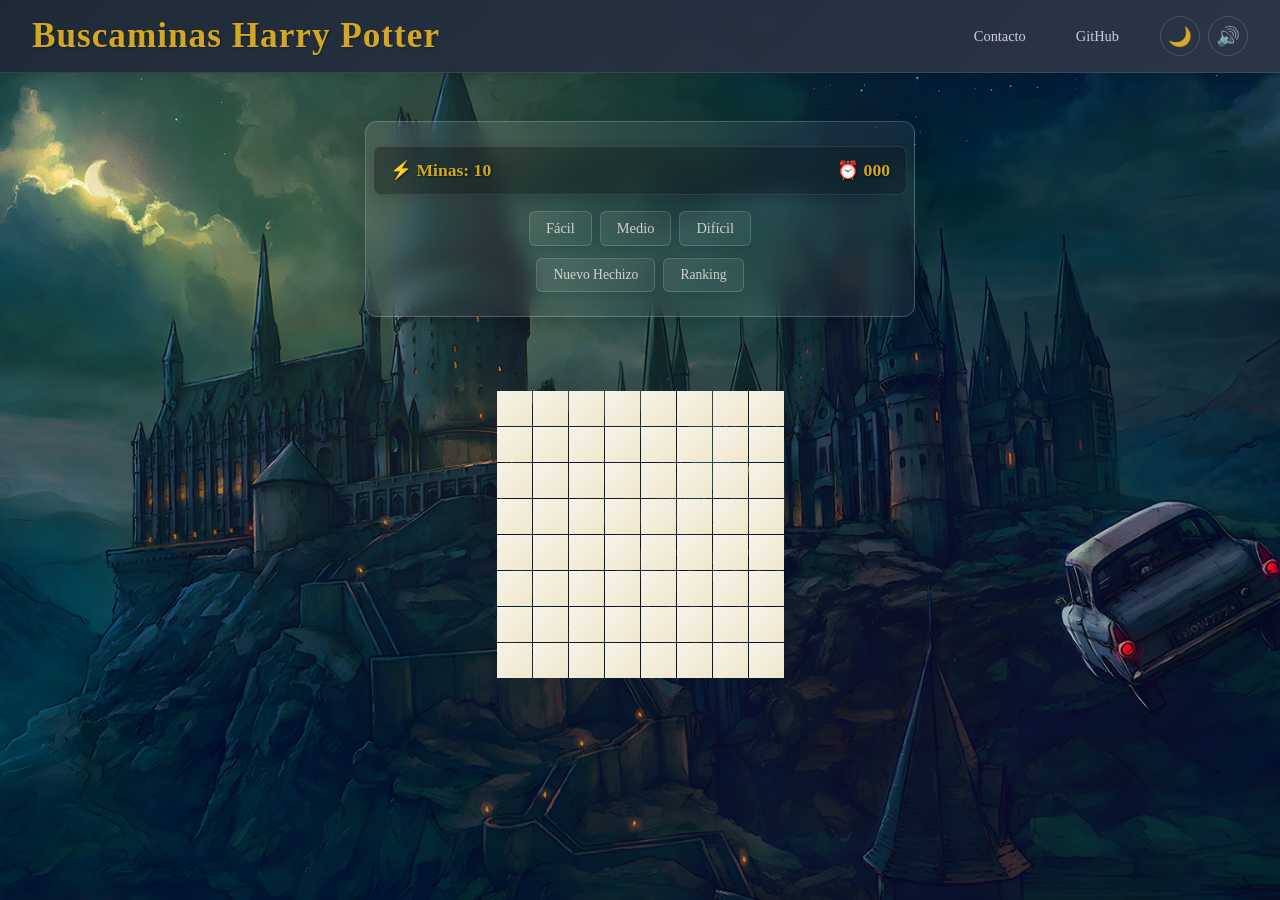
==== commit 2dcc023e: "assets to img, cell class and contrast changes" ====
--- a/index.html
+++ b/index.html
@@ -41,7 +41,6 @@
         <div id="board" class="board"></div>
     </main>
 
-    <!-- Modal mágico para mostrar gifs al ganar/perder -->
   <div id="resultGifModal" class="modal">
     <div class="modal-content" style="background: none; box-shadow:none;">
       <img id="resultGifImage" src="" alt="Resultado" style="max-width:320px; width:100%; border-radius:12px;"/>
--- a/css/base.css
+++ b/css/base.css
@@ -45,14 +45,14 @@
 
 html {
   min-height: 100vh;
-  background: url('../img/HarryPotterWallpaper.png') center center / cover no-repeat,
+  background: url('../assets/img/HarryPotterWallpaper.png') center center / cover no-repeat,
               linear-gradient(135deg, var(--bg-primary) 0%, var(--bg-secondary) 100%);
   transition: all 0.3s ease;
   position: relative;
 }
 
 html.light-mode {
-  background: url('../img/HarryPotterWallpaper_light.png') center center / cover no-repeat,
+  background: url('../assets/img/HarryPotterWallpaper_light.png') center center / cover no-repeat,
               linear-gradient(135deg, var(--light-bg) 0%, rgb(240, 244, 248) 100%);
 }
 
--- a/css/indexStyles.css
+++ b/css/indexStyles.css
@@ -181,7 +181,7 @@
   z-index: -1;
 }
 
-/* Celda individual del tablero estilo piedra mágica */
+
 .cell {
   user-select: none;
   font-size: 1.2rem;
@@ -284,7 +284,6 @@
   border-bottom: 1px solid rgb(204, 204, 204);
 }
 .ranking-table tr.top-player {
-  background: rgb(255, 224, 102);
   font-weight: bold;
 }
 
@@ -493,4 +492,68 @@
     height: 25px;
     font-size: 0.9rem;
   }
-}+}
+
+
+/* Contraste para botones en modo claro */
+.light-mode button {
+  background-color: #333;       
+  color: #fff;               
+  border: 2px solid #222;
+  transition: all 0.3s ease;
+}
+
+.light-mode button:hover {
+  background-color: #555;
+  color: #ffcc00;              
+  box-shadow: 0 0 8px rgba(0, 0, 0, 0.4);
+}
+
+.light-mode .status-panel span {
+  font-weight: 700;
+  text-shadow: 1px 1px 2px rgba(0, 0, 0, 0.15);
+}
+
+
+.light-mode .status-panel span {
+  font-weight: 800;
+  text-shadow: 1px 1px 2px rgba(0, 0, 0, 1);
+  padding: 4px 8px;
+  border-radius: 6px;
+}
+
+
+/* Estilos para el modal en modo claro */
+html.light-mode .modal-content {
+  background-color: #fff;
+  color: #222;
+  border: 2px solid #888;
+  box-shadow: 0 0 12px rgba(0, 0, 0, 0.2);
+}
+
+html.light-mode .modal-content h2,
+html.light-mode .modal-content p,
+html.light-mode .modal-content label {
+  color: #222;
+}
+
+html.light-mode .modal-content input {
+  background-color: #f9f9f9;
+  color: #222;
+  border: 1px solid #aaa;
+}
+
+html.light-mode .modal-content .btn-primary,
+html.light-mode .modal-content .btn-secondary {
+  background-color: #444;
+  color: #fff;
+  border: none;
+}
+
+html.light-mode .modal-content .btn-primary:hover,
+html.light-mode .modal-content .btn-secondary:hover {
+  background-color: #222;
+}
+
+
+
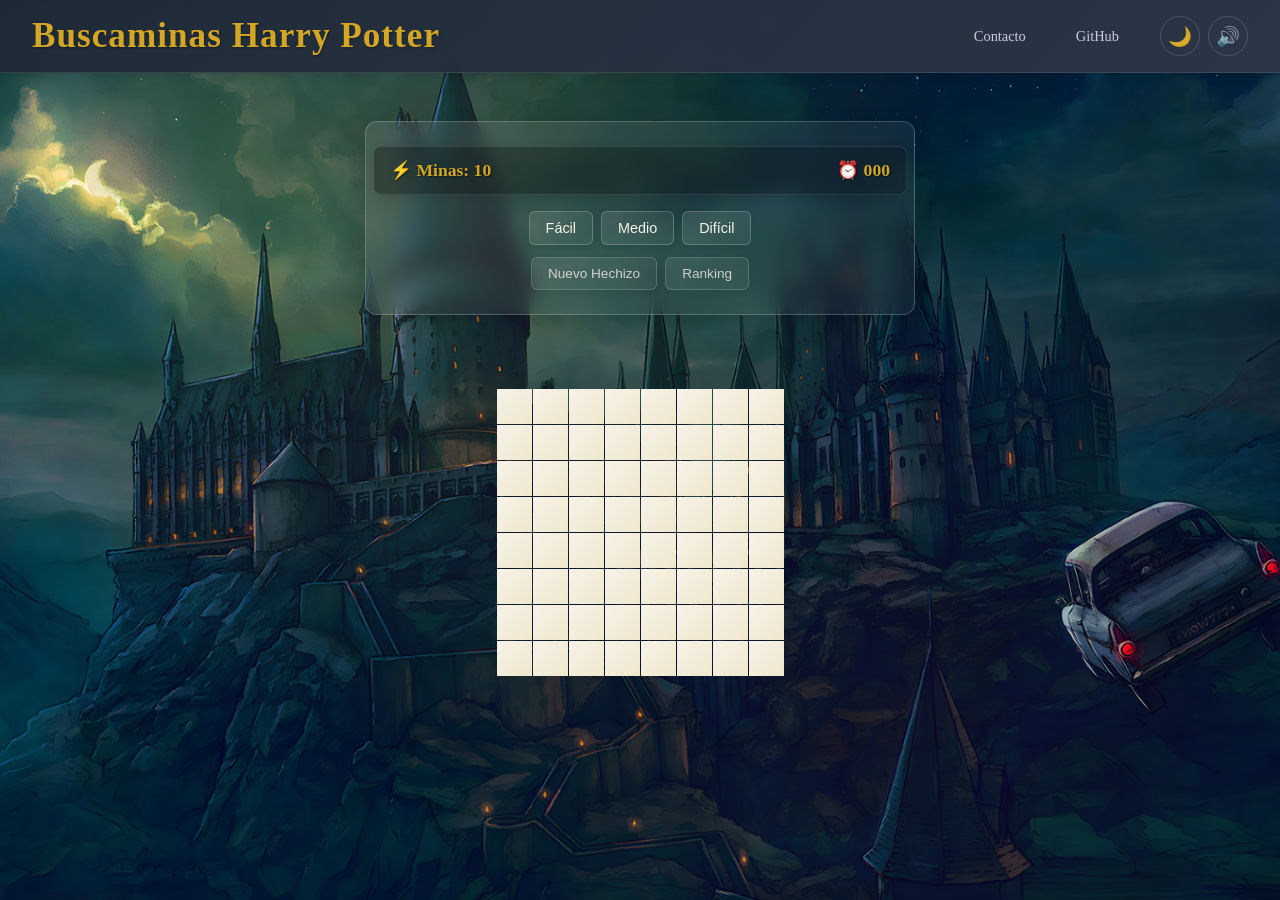
==== commit 5c7d5688: "Merge pull request #2 from ValentinTorassa/develop assets to img, cell class and contrast changes" ====
--- a/index.html
+++ b/index.html
@@ -3,6 +3,7 @@
 <head>
     <meta charset="UTF-8">
     <title>Buscaminas Harry Potter</title>
+    <link rel="icon" type="image/png" href="img/hatIcon.png">
     <meta name="viewport" content="width=device-width, initial-scale=1.0">
     <link rel="stylesheet" href="css/header.css">
     <link rel="stylesheet" href="css/base.css">
--- a/css/base.css
+++ b/css/base.css
@@ -76,7 +76,6 @@
 
 body {
   color: var(--text-primary);
-  font-family: 'Cinzel', 'Times New Roman', serif;
   font-weight: 500;
   margin: 0;
   padding: 0;
--- a/css/indexStyles.css
+++ b/css/indexStyles.css
@@ -97,7 +97,6 @@
   padding: 0.5rem 1rem;
   font-size: 0.9rem;
   font-weight: 500;
-  font-family: inherit;
   background: linear-gradient(135deg, rgba(255, 255, 255, 0.1) 0%, rgba(255, 255, 255, 0.05) 100%);
   color: var(--text-primary);
   border: 1px solid rgba(255, 255, 255, 0.2);
@@ -122,7 +121,6 @@
   padding: 0.5rem 1rem;
   font-size: 0.85rem;
   font-weight: 500;
-  font-family: inherit;
   background: linear-gradient(135deg, rgba(255, 255, 255, 0.1) 0%, rgba(255, 255, 255, 0.05) 100%);
   color: var(--text-primary);
   border: 1px solid rgba(255, 255, 255, 0.2);
@@ -314,7 +312,6 @@
   cursor: pointer;
   font-weight: 500;
   transition: all 0.3s ease;
-  font-family: inherit;
   opacity: 0.8;
   box-shadow: 0 2px 6px rgba(0, 0, 0, 0.1);
 }
@@ -336,7 +333,6 @@
   cursor: pointer;
   font-weight: 500;
   transition: all 0.3s ease;
-  font-family: inherit;
   opacity: 0.8;
   box-shadow: 0 2px 6px rgba(0, 0, 0, 0.1);
 }
@@ -358,7 +354,6 @@
   cursor: pointer;
   font-weight: 500;
   transition: all 0.3s ease;
-  font-family: inherit;
   opacity: 0.8;
   box-shadow: 0 2px 6px rgba(0, 0, 0, 0.1);
 }
